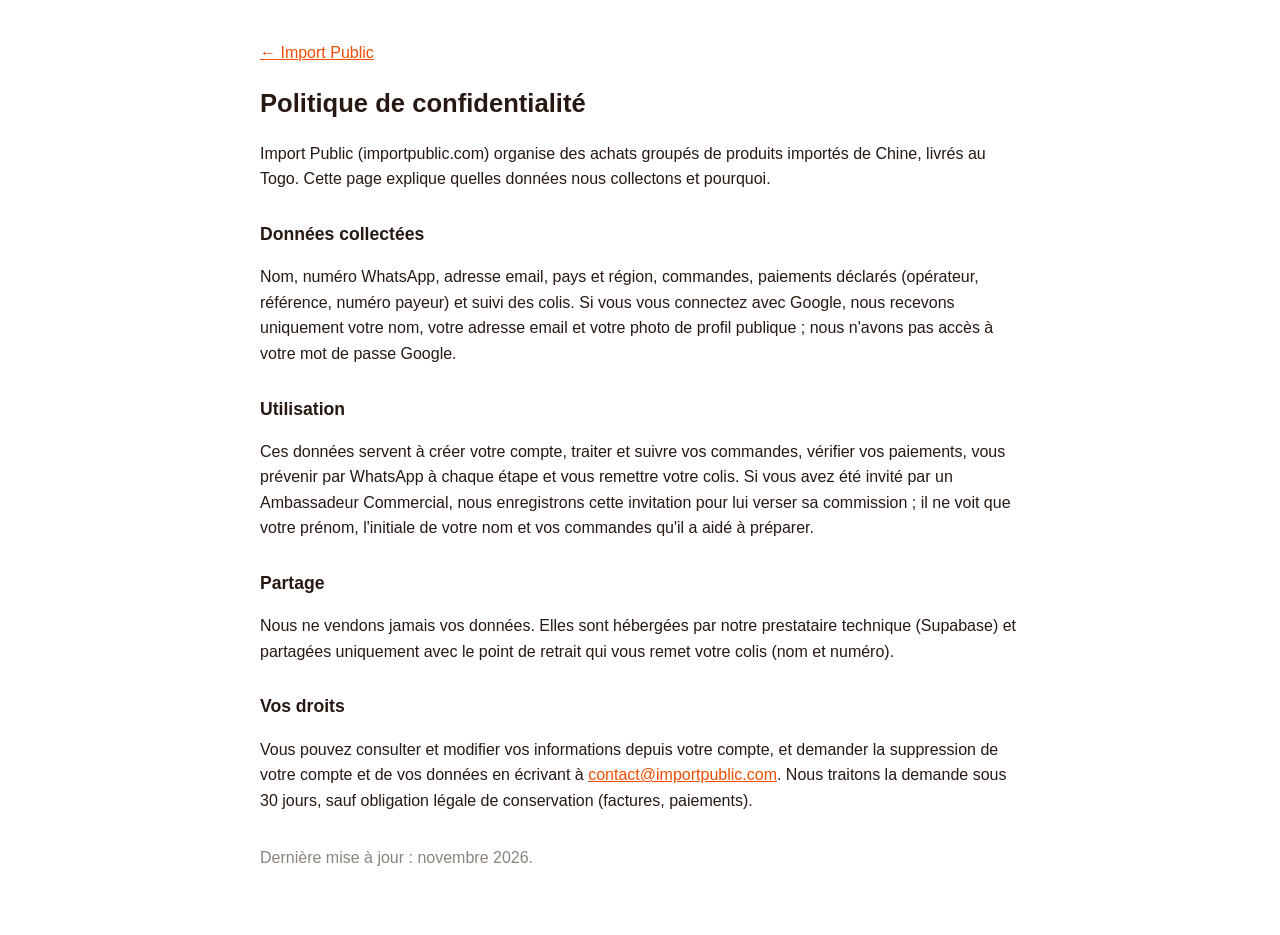
==== confidentialite.html @ adce4686 "Connexion avec Google (prête, à activer) et page de confidentialité Co-Authored-By: Claude Opus 5.5 " ====
<!doctype html>
<html lang="fr">
<head>
  <meta charset="utf-8">
  <meta name="viewport" content="width=device-width, initial-scale=1">
  <title>Import Public · Confidentialité</title>
  <style>
    body { font-family: Poppins, -apple-system, "Segoe UI", Roboto, Arial, sans-serif; max-width: 760px; margin: 0 auto; padding: 24px 16px 48px; color: #271912; line-height: 1.6; background: #fff; }
    h1 { font-size: 1.6rem; } h2 { font-size: 1.1rem; margin-top: 28px; } a { color: #f04d01; }
  </style>
</head>
<body>
  <p><a href="/">← Import Public</a></p>
  <h1>Politique de confidentialité</h1>
  <p>Import Public (importpublic.com) organise des achats groupés de produits importés de Chine, livrés au Togo. Cette page explique quelles données nous collectons et pourquoi.</p>

  <h2>Données collectées</h2>
  <p>Nom, numéro WhatsApp, adresse email, pays et région, commandes, paiements déclarés (opérateur, référence, numéro payeur) et suivi des colis.
  Si vous vous connectez avec Google, nous recevons uniquement votre nom, votre adresse email et votre photo de profil publique ; nous n'avons pas accès à votre mot de passe Google.</p>

  <h2>Utilisation</h2>
  <p>Ces données servent à créer votre compte, traiter et suivre vos commandes, vérifier vos paiements, vous prévenir par WhatsApp à chaque étape et vous remettre votre colis.
  Si vous avez été invité par un Ambassadeur Commercial, nous enregistrons cette invitation pour lui verser sa commission ; il ne voit que votre prénom, l'initiale de votre nom et vos commandes qu'il a aidé à préparer.</p>

  <h2>Partage</h2>
  <p>Nous ne vendons jamais vos données. Elles sont hébergées par notre prestataire technique (Supabase) et partagées uniquement avec le point de retrait qui vous remet votre colis (nom et numéro).</p>

  <h2>Vos droits</h2>
  <p>Vous pouvez consulter et modifier vos informations depuis votre compte, et demander la suppression de votre compte et de vos données en écrivant à <a href="mailto:contact@importpublic.com">contact@importpublic.com</a>. Nous traitons la demande sous 30 jours, sauf obligation légale de conservation (factures, paiements).</p>

  <p style="margin-top:32px;color:#8a847b">Dernière mise à jour : novembre 2026.</p>
</body>
</html>
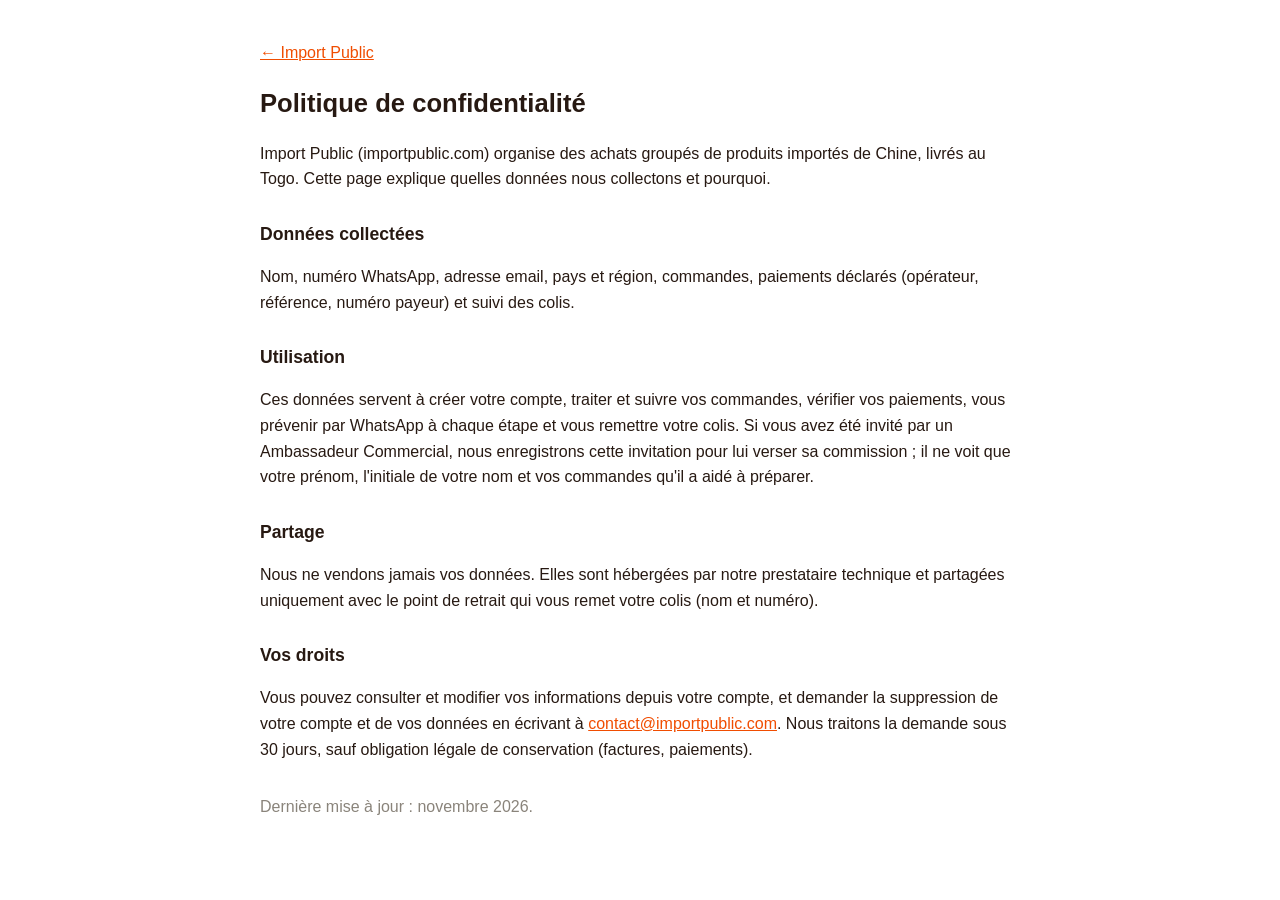
==== commit a976277b: "Confidentialité : retrait des mentions Google et du nom de l'hébergeur Co-Authored-By: Claude Opus 5" ====
--- a/confidentialite.html
+++ b/confidentialite.html
@@ -15,15 +15,14 @@
   <p>Import Public (importpublic.com) organise des achats groupés de produits importés de Chine, livrés au Togo. Cette page explique quelles données nous collectons et pourquoi.</p>
 
   <h2>Données collectées</h2>
-  <p>Nom, numéro WhatsApp, adresse email, pays et région, commandes, paiements déclarés (opérateur, référence, numéro payeur) et suivi des colis.
-  Si vous vous connectez avec Google, nous recevons uniquement votre nom, votre adresse email et votre photo de profil publique ; nous n'avons pas accès à votre mot de passe Google.</p>
+  <p>Nom, numéro WhatsApp, adresse email, pays et région, commandes, paiements déclarés (opérateur, référence, numéro payeur) et suivi des colis.</p>
 
   <h2>Utilisation</h2>
   <p>Ces données servent à créer votre compte, traiter et suivre vos commandes, vérifier vos paiements, vous prévenir par WhatsApp à chaque étape et vous remettre votre colis.
   Si vous avez été invité par un Ambassadeur Commercial, nous enregistrons cette invitation pour lui verser sa commission ; il ne voit que votre prénom, l'initiale de votre nom et vos commandes qu'il a aidé à préparer.</p>
 
   <h2>Partage</h2>
-  <p>Nous ne vendons jamais vos données. Elles sont hébergées par notre prestataire technique (Supabase) et partagées uniquement avec le point de retrait qui vous remet votre colis (nom et numéro).</p>
+  <p>Nous ne vendons jamais vos données. Elles sont hébergées par notre prestataire technique et partagées uniquement avec le point de retrait qui vous remet votre colis (nom et numéro).</p>
 
   <h2>Vos droits</h2>
   <p>Vous pouvez consulter et modifier vos informations depuis votre compte, et demander la suppression de votre compte et de vos données en écrivant à <a href="mailto:contact@importpublic.com">contact@importpublic.com</a>. Nous traitons la demande sous 30 jours, sauf obligation légale de conservation (factures, paiements).</p>
